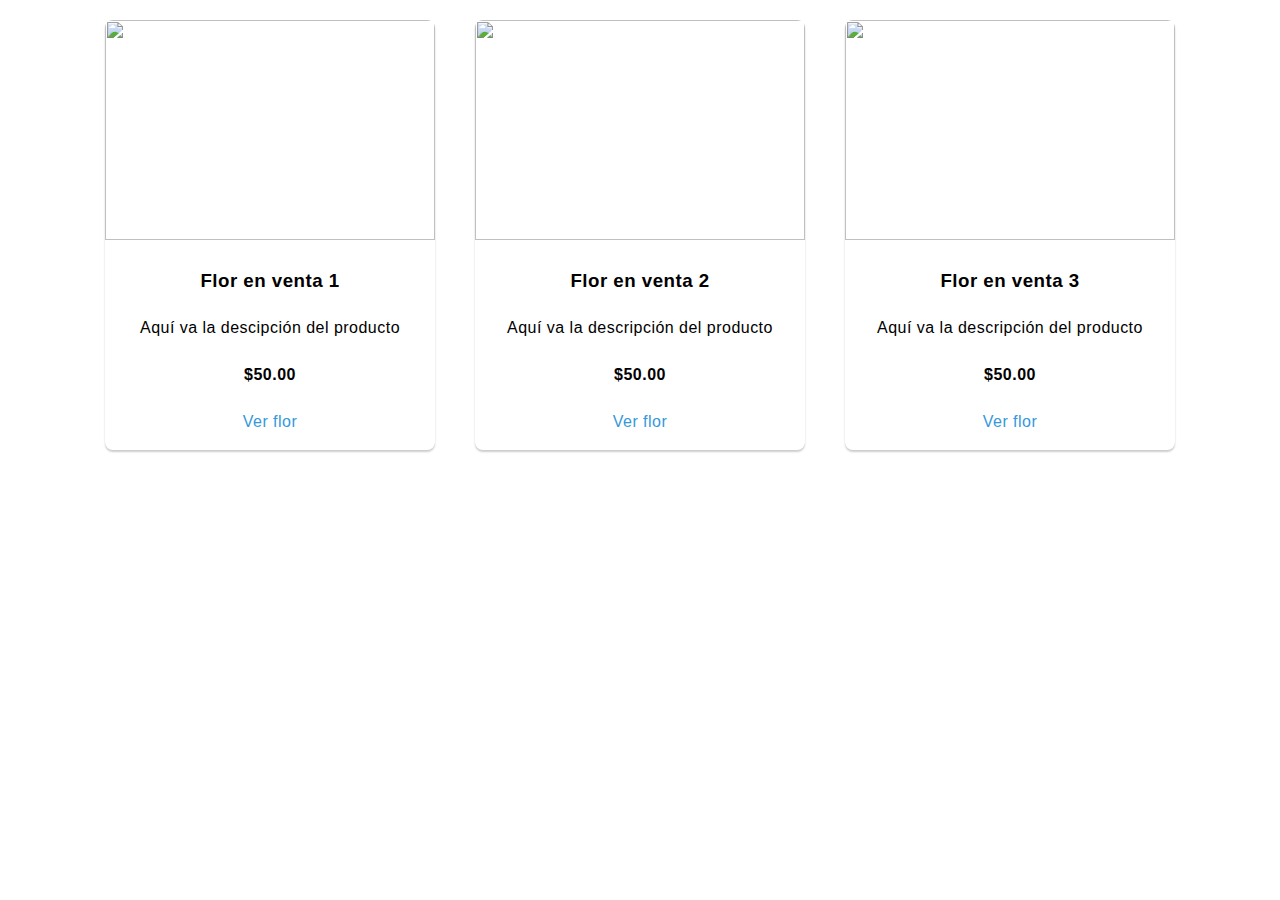
==== tarjetas.html @ a7d82bc0 "Tarjetas terminadas" ====
<!DOCTYPE html>
<html lang="en">
<head>
  <meta charset="UTF-8">
  <meta name="viewport" content="width=device-width, initial-scale=1.0">
  <link rel="stylesheet" href="./css/tarjetas.css">
  <title>Tarjetas</title>
</head>
<body>

  <div class="container">
    <div class="card">
      <img src="./img/flower1.jpg" alt="">
      <h3>Flor en venta 1</h3>
      <p>Aquí va la descipción del producto</p>
      <h4>$50.00</h4>
      <a href="#">Ver flor</a>
    </div>

    <div class="card">
      <img src="./img/flower2.jpg" alt="">
      <h3>Flor en venta 2</h3>
      <p>Aquí va la descripción del producto</p>
      <h4>$50.00</h4>
      <a href="#">Ver flor</a>
    </div>

    <div class="card">
      <img src="./img/flower3.jpg" alt="">
      <h3>Flor en venta 3</h3>
      <p>Aquí va la descripción del producto</p>
      <h4>$50.00</h4>
      <a href="#">Ver flor</a>
    </div>
  </div>
</body>
</html>
---- css/tarjetas.css ----
html, body {
  margin: 0;
  padding: 0;
}

body {
  width: 100%;
  height: 100%;
  font-family: sans-serif;
  letter-spacing: 0.03em;
  line-height: 1.6;
  font-family: 'Open Sans', sans-serif;
}

.container {
  width: 100%;
  max-width: 1200px;
  height: 430px;
  display: flex;
  flex-wrap: wrap;
  justify-content: center;
  margin: auto;
}

.container .card {
  width: 330px;
  height: 430px;
  border-radius: 8px;
  box-shadow: 0 2px 2px rgba(0, 0, 0, 0.2);
  overflow: hidden;
  margin: 20px;
  text-align: center;
  transition: all 0.25s;
}

.container .card:hover {
  transform: translateY(-15px);
  box-shadow: 0 12px 16px rgba(0, 0 ,0, 0.2)
}

.container .card img {
  width: 330px;
  height: 220px;
}

.container .card h4 {
  font-weight: 600;
}

.container .card p {
  padding: 0 1rem;
  font-size: 16px;
  font-weight: 300;
}

.container .card a {
  font-weight: 500;
  text-decoration: none;
  color: #3498db;
}
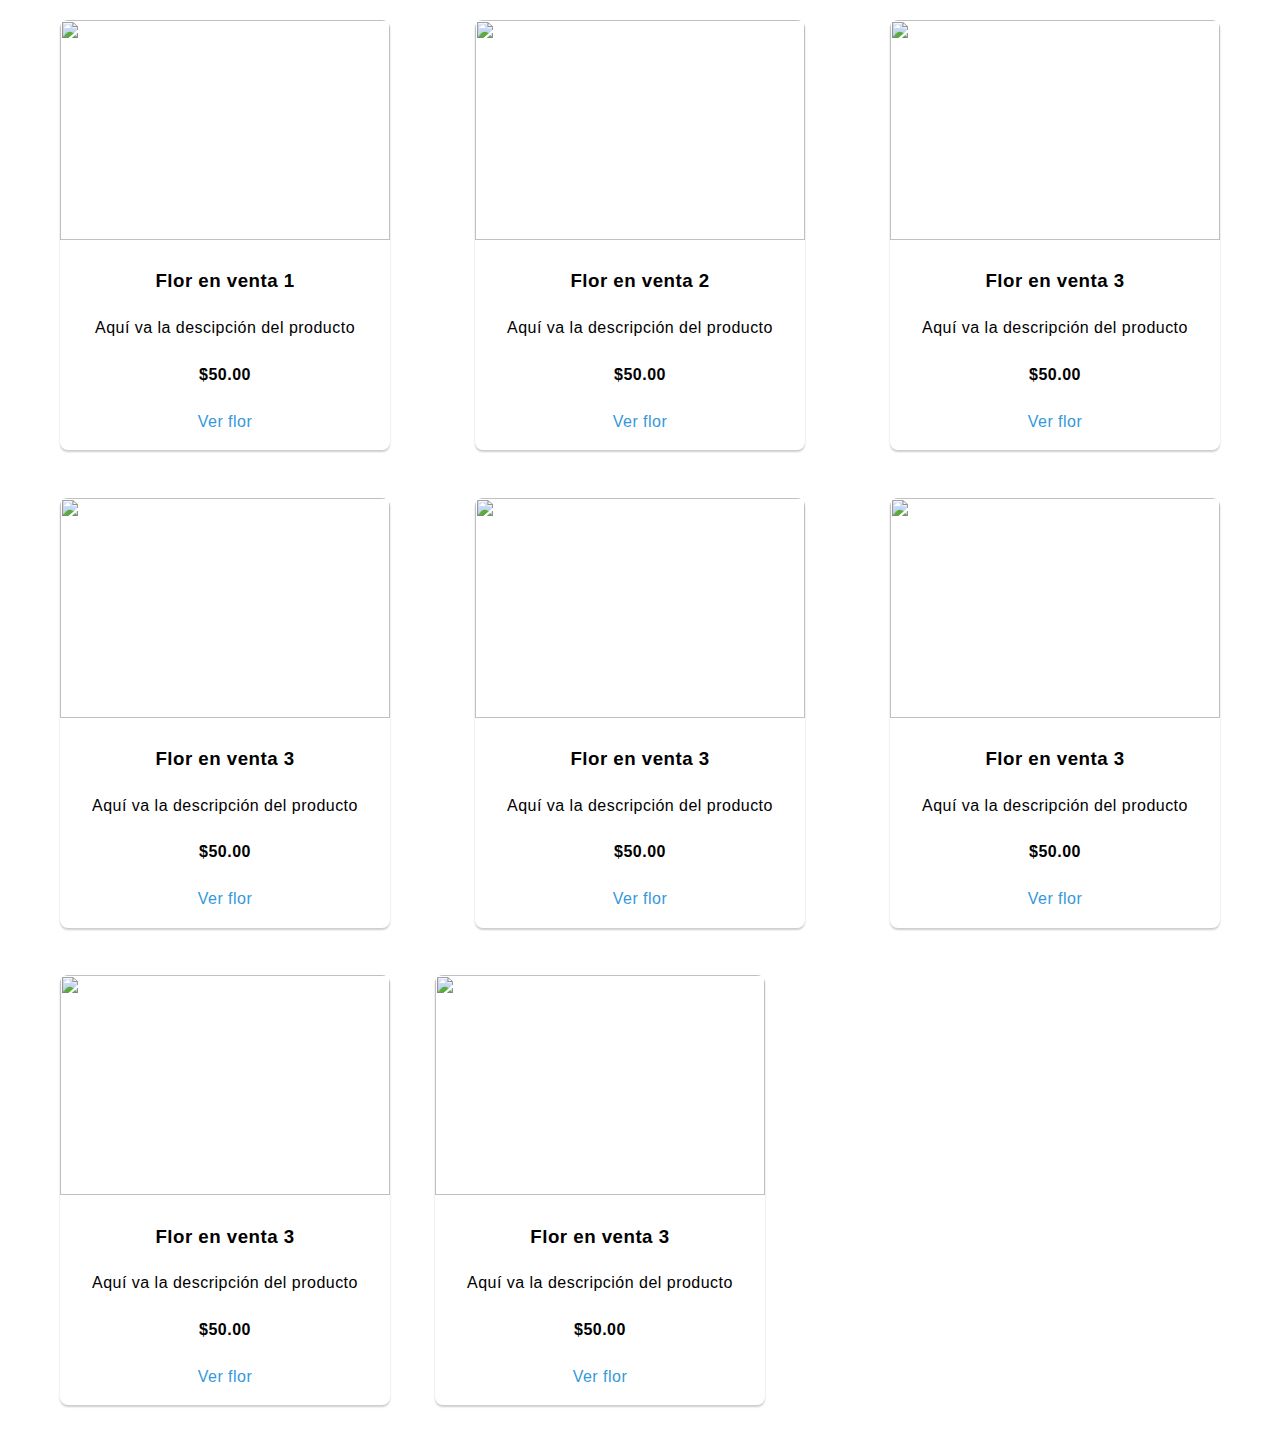
==== commit b02a46a1: "Agregué responsividad con un media query a las tarjetas" ====
--- a/tarjetas.html
+++ b/tarjetas.html
@@ -32,6 +32,46 @@
       <h4>$50.00</h4>
       <a href="#">Ver flor</a>
     </div>
+
+    <div class="card">
+      <img src="./img/flower3.jpg" alt="">
+      <h3>Flor en venta 3</h3>
+      <p>Aquí va la descripción del producto</p>
+      <h4>$50.00</h4>
+      <a href="#">Ver flor</a>
+    </div>
+
+    <div class="card">
+      <img src="./img/flower3.jpg" alt="">
+      <h3>Flor en venta 3</h3>
+      <p>Aquí va la descripción del producto</p>
+      <h4>$50.00</h4>
+      <a href="#">Ver flor</a>
+    </div>
+
+    <div class="card">
+      <img src="./img/flower3.jpg" alt="">
+      <h3>Flor en venta 3</h3>
+      <p>Aquí va la descripción del producto</p>
+      <h4>$50.00</h4>
+      <a href="#">Ver flor</a>
+    </div>
+
+    <div class="card">
+      <img src="./img/flower3.jpg" alt="">
+      <h3>Flor en venta 3</h3>
+      <p>Aquí va la descripción del producto</p>
+      <h4>$50.00</h4>
+      <a href="#">Ver flor</a>
+    </div>
+
+    <div class="card">
+      <img src="./img/flower3.jpg" alt="">
+      <h3>Flor en venta 3</h3>
+      <p>Aquí va la descripción del producto</p>
+      <h4>$50.00</h4>
+      <a href="#">Ver flor</a>
+    </div>
   </div>
 </body>
 </html>--- a/css/tarjetas.css
+++ b/css/tarjetas.css
@@ -16,10 +16,14 @@
   width: 100%;
   max-width: 1200px;
   height: 430px;
-  display: flex;
-  flex-wrap: wrap;
-  justify-content: center;
   margin: auto;
+  text-align: justify;
+}
+
+@media only screen and (max-width: 1136px) {
+  .container {
+    text-align: center;
+  }
 }
 
 .container .card {
@@ -31,6 +35,7 @@
   margin: 20px;
   text-align: center;
   transition: all 0.25s;
+  display: inline-block;
 }
 
 .container .card:hover {
